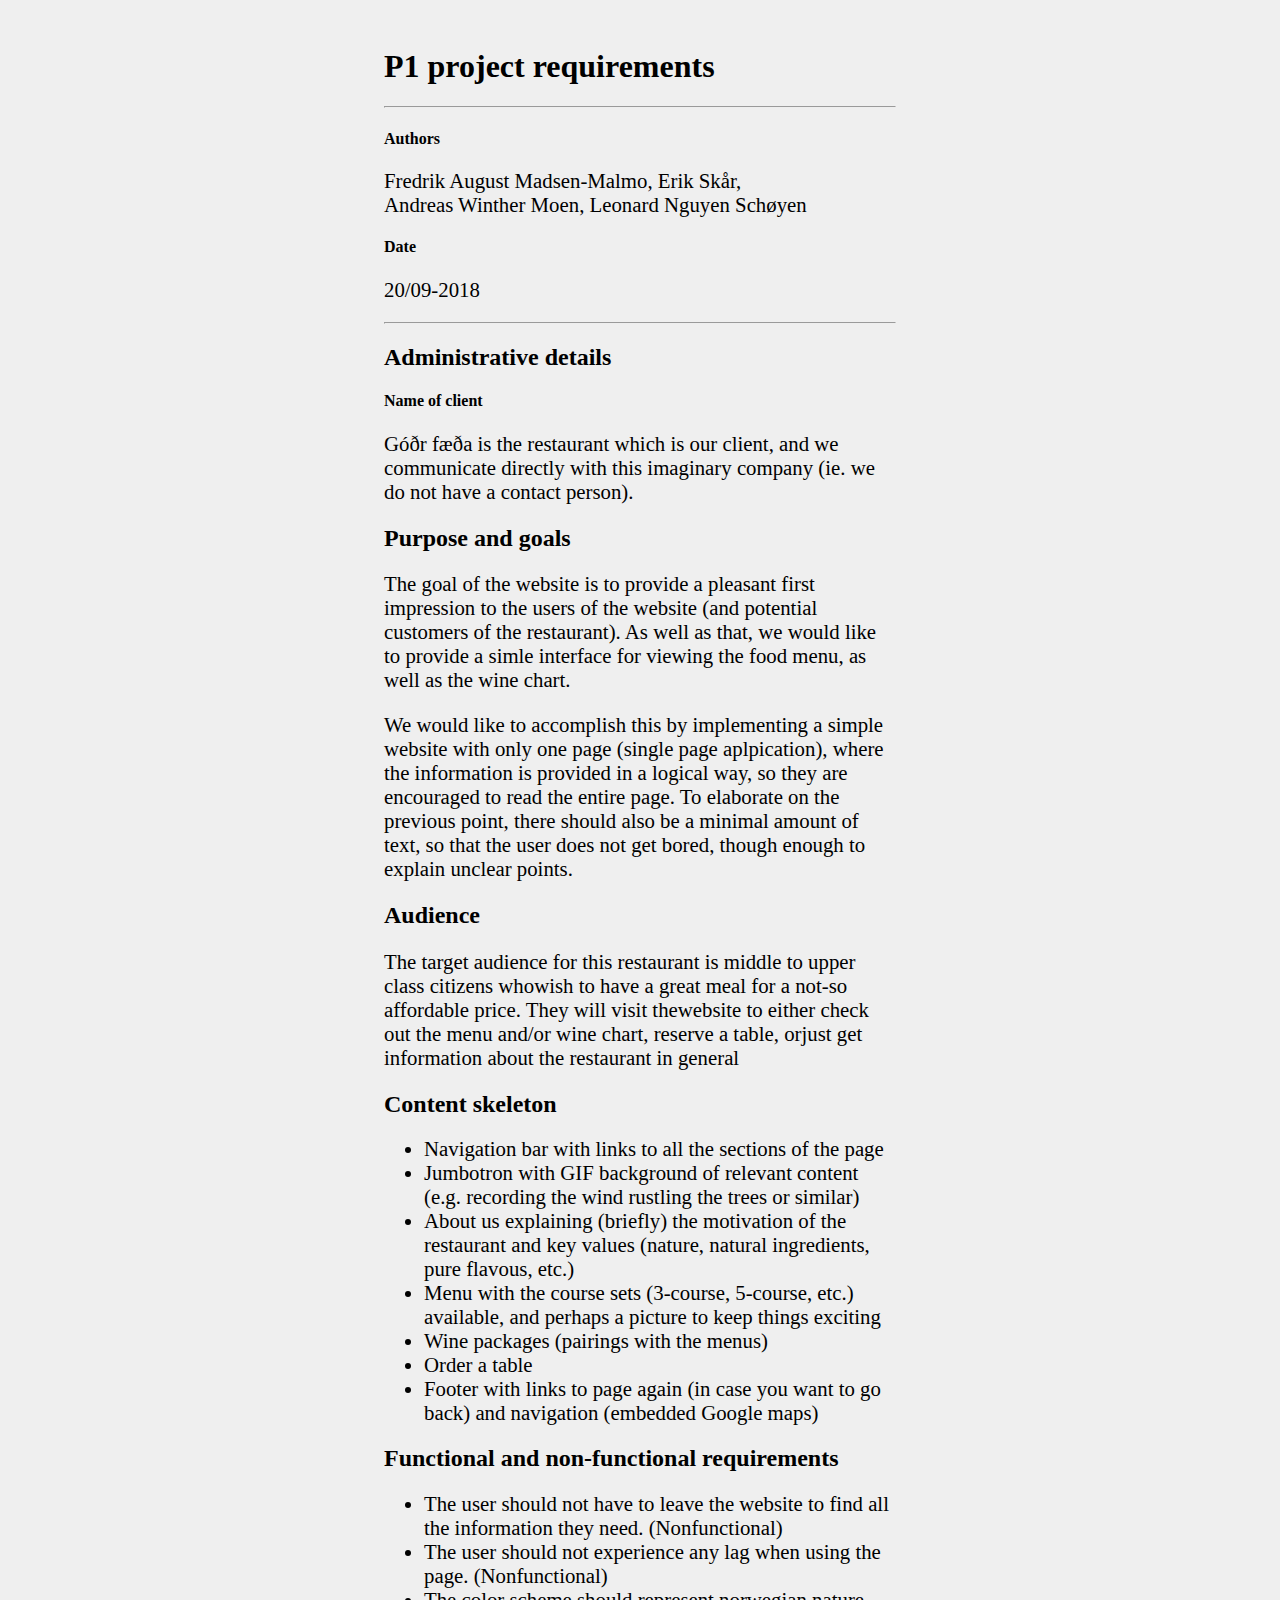
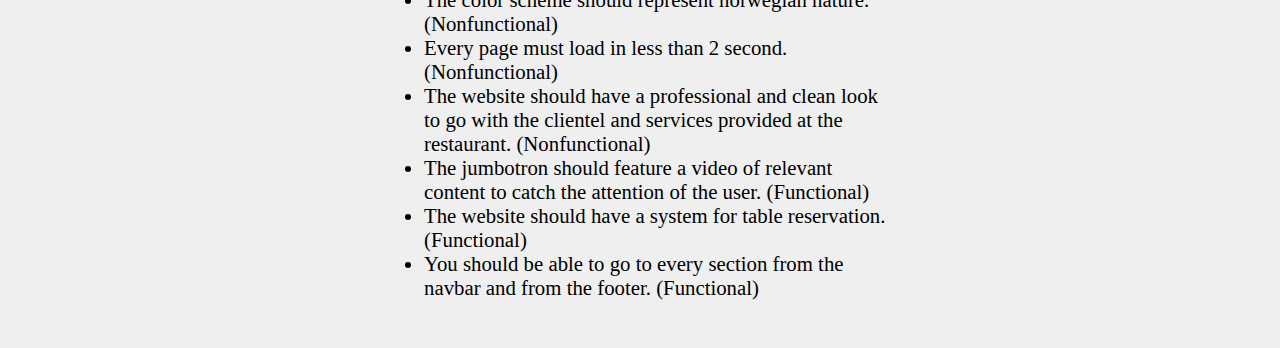
==== Documents/P1_requirements_7.html @ 2b6657fe "Add P1" ====
<!DOCTYPE html>
<html lang="en">
  <head>
    <meta charset="UTF-8">
    <title>Project Requirements P1 - Group 7</title>
    <link rel="stylesheet" href="./document_style.css">
  </head>
  <body>
    <header>
      <h1>P1 project requirements</h1>
      <hr>
      <h4>Authors</h4>
      <p>
        Fredrik August Madsen-Malmo, Erik Skår,<br>Andreas Winther Moen, Leonard Nguyen Schøyen
      </p>
      <h4>Date</h4>
      <p>
        20/09-2018
      </p>
    </header>
    <hr>
    <article>
      <div class="administrative-details">
        <h2>Administrative details</h2>
        <h4>Name of client</h4>
        <p>
          Góðr fæða is the restaurant which is our client, and we communicate
          directly with this imaginary company (ie. we do not have a contact
          person).
        </p>
      </div>
      <div class="purpose-and-goals">
        <h2>Purpose and goals</h2>
        <p>
          The goal of the website is to provide a pleasant first impression to
          the users of the website (and potential customers of the restaurant).
          As well as that, we would like to provide a simle interface for
          viewing the food menu, as well as the wine chart.
        </p>
        <p>
          We would like to accomplish this by implementing a simple website with
          only one page (single page aplpication), where the information is
          provided in a logical way, so they are encouraged to read the entire
          page. To elaborate on the previous point, there should also be a
          minimal amount of text, so that the user does not get bored, though
          enough to explain unclear points.
        </p>
      </div>
      <div class="audience">
        <h2>Audience</h2>
        <p>
          The target audience for this restaurant is middle to upper class
          citizens whowish to have a great meal for a not-so affordable price.
          They will visit thewebsite to either check out the menu and/or wine
          chart, reserve a table, orjust get information about the restaurant in
          general
        </p>
      </div>
      <div class="content-skeleton">
        <h2>Content skeleton</h2>
        <ul>
          <li>Navigation bar with links to all the sections of the page</li>
          <li>Jumbotron with GIF background of relevant content (e.g. recording
            the wind rustling the trees or similar)</li>
          <li>About us explaining (briefly) the motivation of the restaurant and
            key values (nature, natural ingredients, pure flavous, etc.)</li>
          <li>Menu with the course sets (3-course, 5-course, etc.) available,
            and perhaps a picture to keep things exciting</li>
          <li>Wine packages (pairings with the menus)</li>
          <li>Order a table</li>
          <li>Footer with links to page again (in case you want to go back) and
            navigation (embedded Google maps)</li>
        </ul>
      </div>
      <div class="functional-and-non-functional-requirements">
        <h2>Functional and non-functional requirements</h2>
        <ul>
          <li>
            The user should not have to leave the website to find all the
            information they need. (Nonfunctional)
          </li>
          <li>
            The user should not experience any lag when using the page. (Nonfunctional)
          </li>
          <li>
            The color scheme should represent norwegian nature. (Nonfunctional)
          </li>
          <li>
            Every page must load in less than 2 second. (Nonfunctional)
          </li>
          <li>
            The website should have a professional and clean look to go with the
            clientel and services provided at the restaurant. (Nonfunctional)
          </li>
          <li>
            The jumbotron should feature a video of relevant content to catch
            the attention of the user. (Functional)
          </li>
          <li>
            The website should have a system for table reservation. (Functional)
          </li>
          <li>
            You should be able to go to every section from the navbar and from
            the footer. (Functional)
          </li>
        </ul>
      </div>
    </article>
  </body>
</html>
---- Documents/document_style.css ----
body {
  width: 40%;
  margin: 3rem auto 3rem auto;
  background-color: #efefef;
}

p, li {
  font-size: 1.3rem;
}
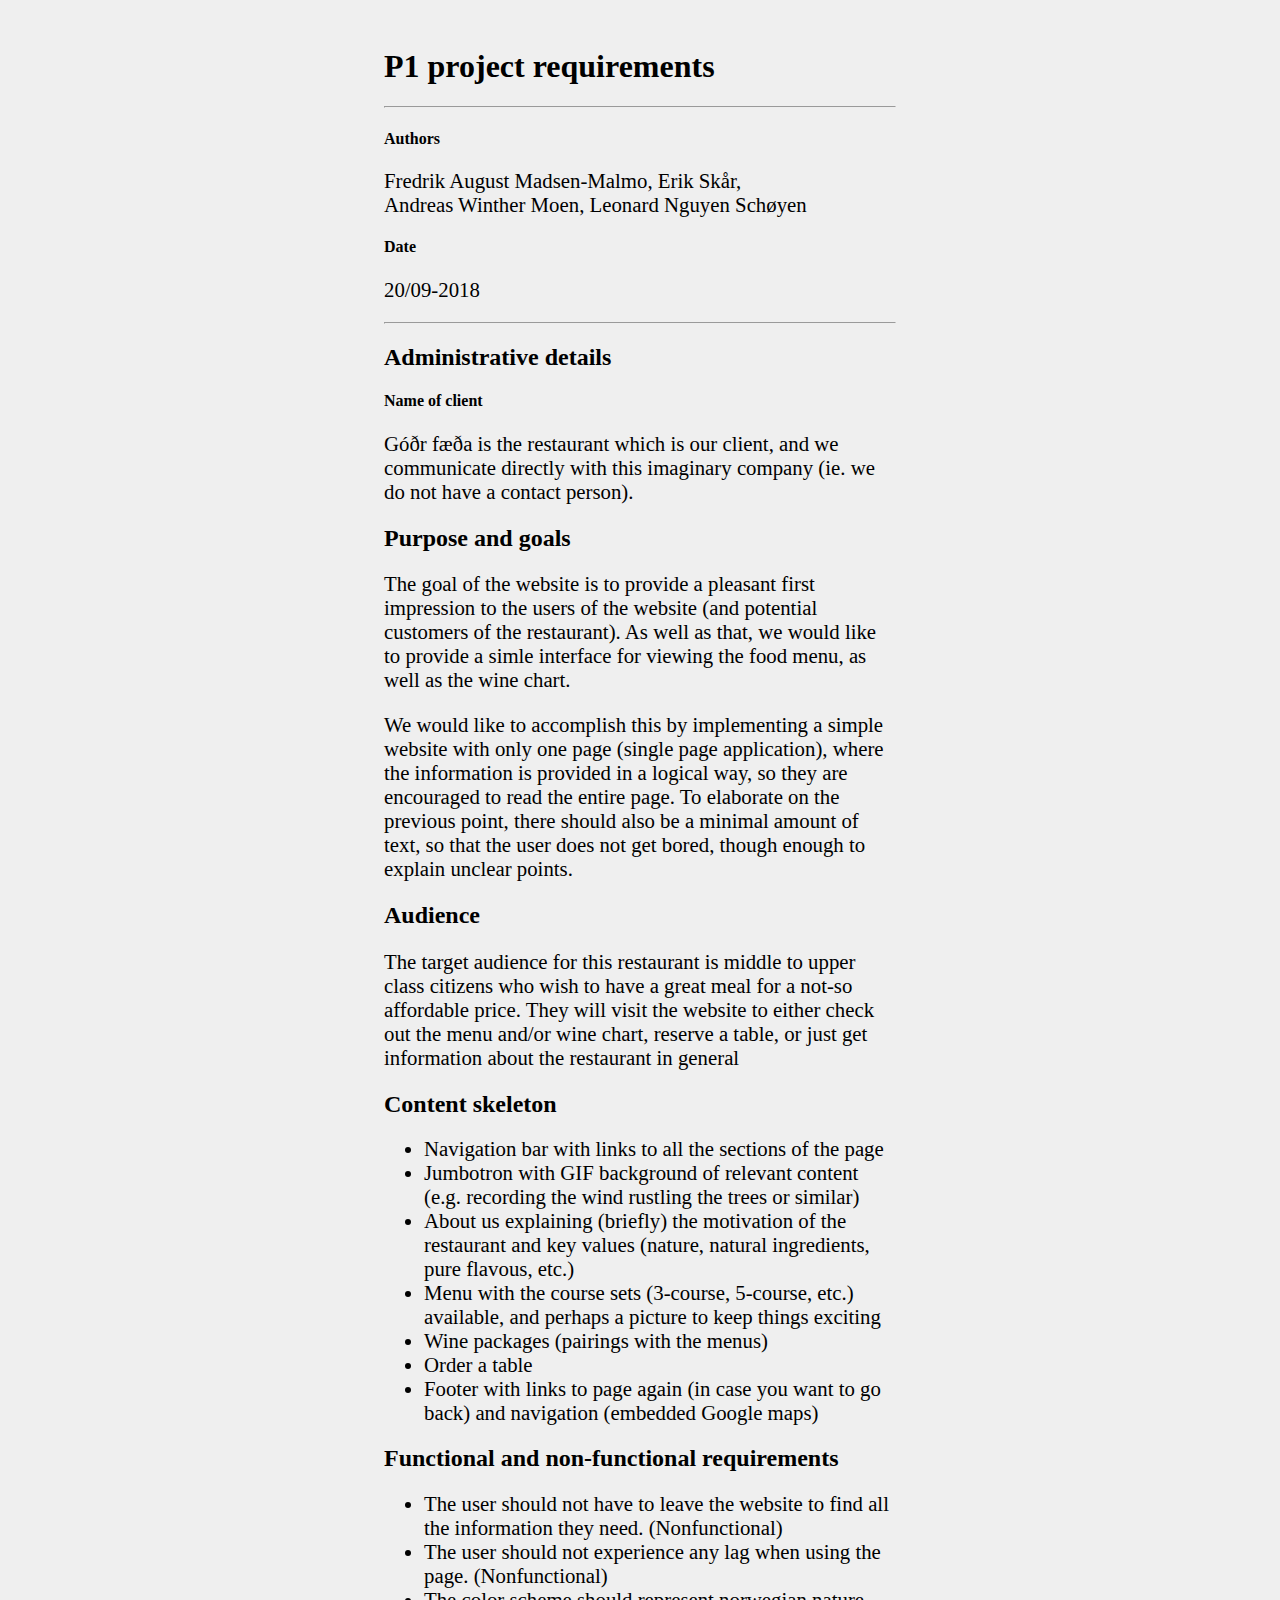
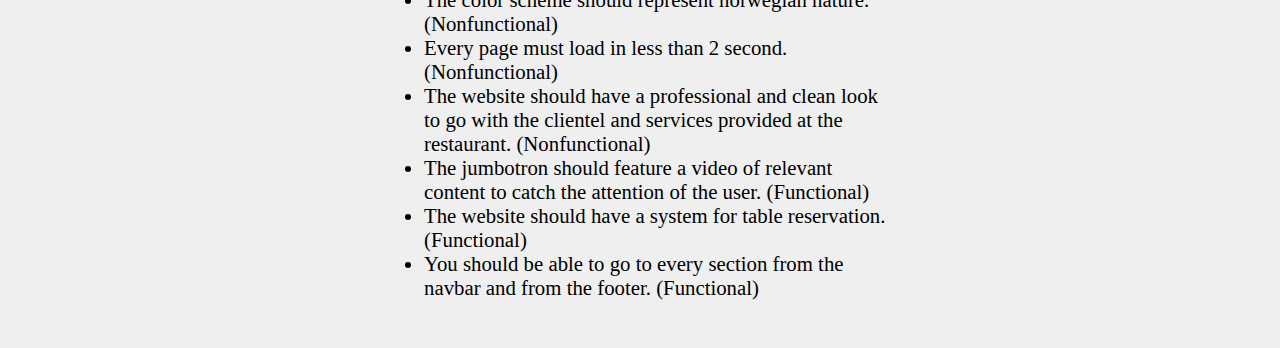
==== commit 5d5327d7: "Fixed spelling errors." ====
--- a/Documents/P1_requirements_7.html
+++ b/Documents/P1_requirements_7.html
@@ -39,7 +39,7 @@
         </p>
         <p>
           We would like to accomplish this by implementing a simple website with
-          only one page (single page aplpication), where the information is
+          only one page (single page application), where the information is
           provided in a logical way, so they are encouraged to read the entire
           page. To elaborate on the previous point, there should also be a
           minimal amount of text, so that the user does not get bored, though
@@ -50,9 +50,9 @@
         <h2>Audience</h2>
         <p>
           The target audience for this restaurant is middle to upper class
-          citizens whowish to have a great meal for a not-so affordable price.
-          They will visit thewebsite to either check out the menu and/or wine
-          chart, reserve a table, orjust get information about the restaurant in
+          citizens who wish to have a great meal for a not-so affordable price.
+          They will visit the website to either check out the menu and/or wine
+          chart, reserve a table, or just get information about the restaurant in
           general
         </p>
       </div>
